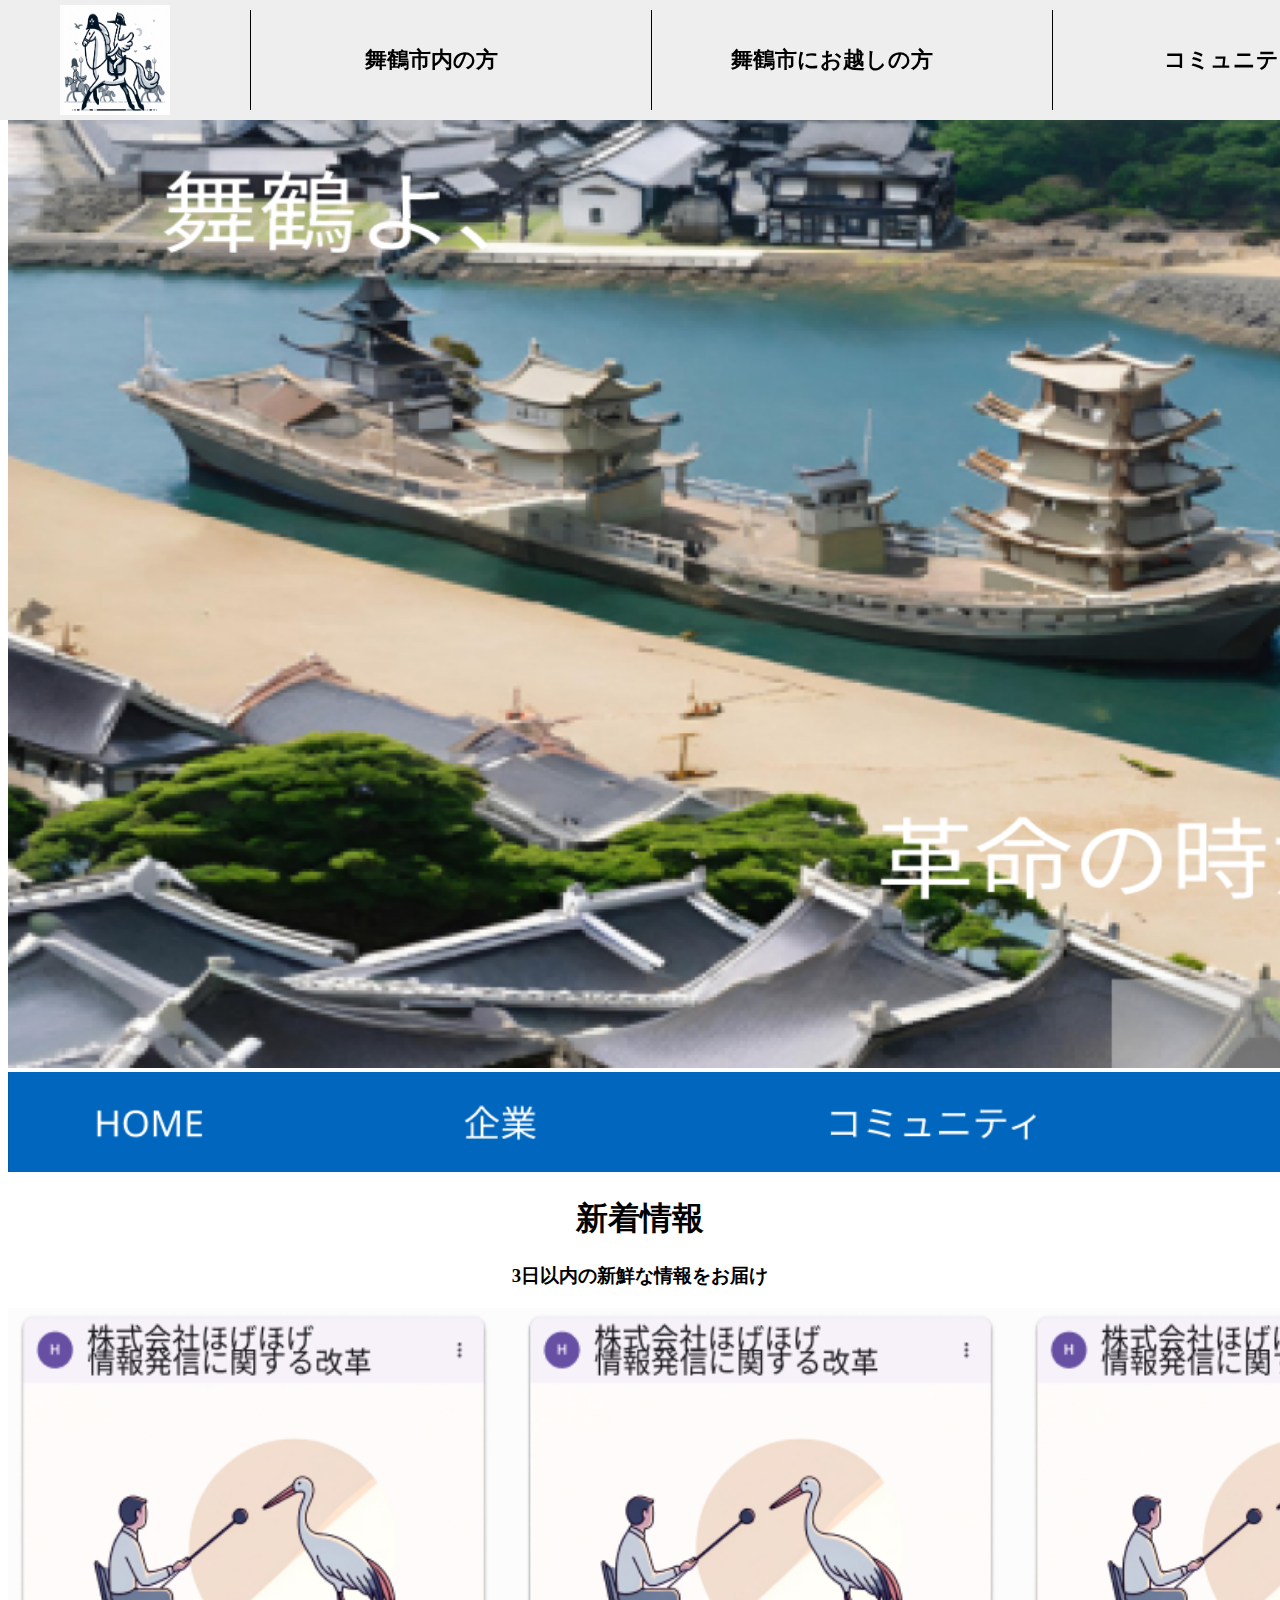
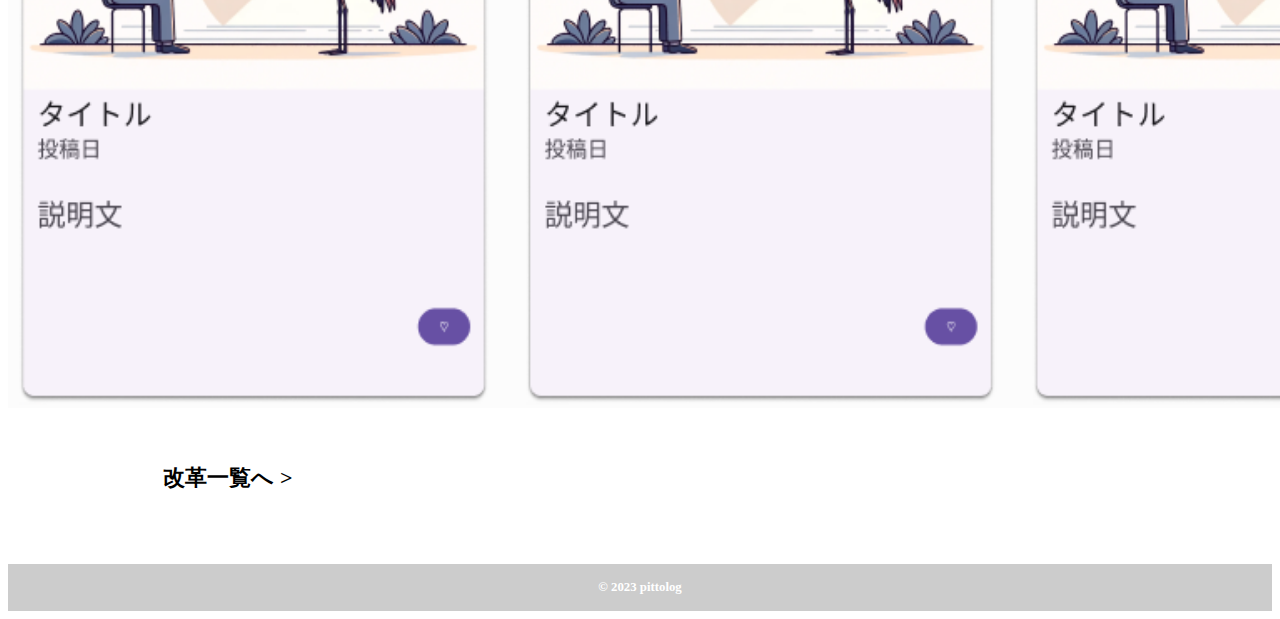
==== maizuru.html @ 2fc38062 "現状保存" ====
<!DOCTYPE HTML>
<html lang="ja">


<header>
    <link rel="stylesheet" href="maizuru.css">
    <img src="image2.png" width=110 height=110>
    <nav class="nav">
        <ul class="menu">
            <li><a href="#about">舞鶴市内の方</a></li>
            <li><a href="#news">舞鶴市にお越しの方</a></li>
            <li><a href="#blog">コミュニティ</a></li>
            <li><a href="#contact">Contact</a></li>
        </ul>
    </nav>
</header>

<main>
    <link rel="stylesheet" href="maizuru.css">
    <img src="image.png" width=1500 height=1000>
    <img src="menu.png" width=1500 height=100>

    <h1 style="text-align:center">新着情報</h1>
    <h3 style="text-align:center">3日以内の新鮮な情報をお届け</h3>

    <img src="content.png" width=1500 height=700>

    <ul>
        <li class="bule">改革一覧へ ></li>
    </ul>


    </div><br>
    <br>
</main>

<!-- フッター -->
<footer>
    <p>© 2023 pittolog</p>
</footer>

<body>

</body>

</html>
---- maizuru.css ----
body {
    padding-top: 60px;
}

header {
    position: fixed;
    /*← fixedで固定 */
    width: 100%;
    height: 120px;
    background: #eee;
    padding: 20px 60px;
    box-sizing: border-box;
    top: 0;
    left: 0;
    display: flex;
    align-items: center;
    /* ロゴとメニューを横並びにする */
    display: flex;
    justify-content: space-between;
}

header .nav .menu {
    display: flex;
    
}

header .nav .menu li {
    list-style: none;
    border-left: 1px solid;
    margin-left: 40px;
}

header .nav .menu li a {
    color: #000000;
    font-weight: bold;
    text-decoration: none;
}


main {
    text-align: center;
}

h2 {
    color: #B78D4A;
    text-decoration: none;
    padding-top: 100px;
}

footer {
    background: #CCC;
    padding: 1em;
    margin-top: 100px;
}

footer p {
    font-size: .8em;
    color: #fff;
    max-width: 800px;
    padding: 0;
    text-align: center;
    margin: 0 auto;
    font-weight: bold;
}

li {
    display: block;
    width: 360px;
    height: 100px;
    float: left;
    line-height: 100px;
    text-align: center;
    font-size: 22px;
    font-weight: bold;
}

.blue {
    background-color: #0066BB;
}
---- maizuru.css ----
body {
    padding-top: 60px;
}

header {
    position: fixed;
    /*← fixedで固定 */
    width: 100%;
    height: 120px;
    background: #eee;
    padding: 20px 60px;
    box-sizing: border-box;
    top: 0;
    left: 0;
    display: flex;
    align-items: center;
    /* ロゴとメニューを横並びにする */
    display: flex;
    justify-content: space-between;
}

header .nav .menu {
    display: flex;
    
}

header .nav .menu li {
    list-style: none;
    border-left: 1px solid;
    margin-left: 40px;
}

header .nav .menu li a {
    color: #000000;
    font-weight: bold;
    text-decoration: none;
}


main {
    text-align: center;
}

h2 {
    color: #B78D4A;
    text-decoration: none;
    padding-top: 100px;
}

footer {
    background: #CCC;
    padding: 1em;
    margin-top: 100px;
}

footer p {
    font-size: .8em;
    color: #fff;
    max-width: 800px;
    padding: 0;
    text-align: center;
    margin: 0 auto;
    font-weight: bold;
}

li {
    display: block;
    width: 360px;
    height: 100px;
    float: left;
    line-height: 100px;
    text-align: center;
    font-size: 22px;
    font-weight: bold;
}

.blue {
    background-color: #0066BB;
}
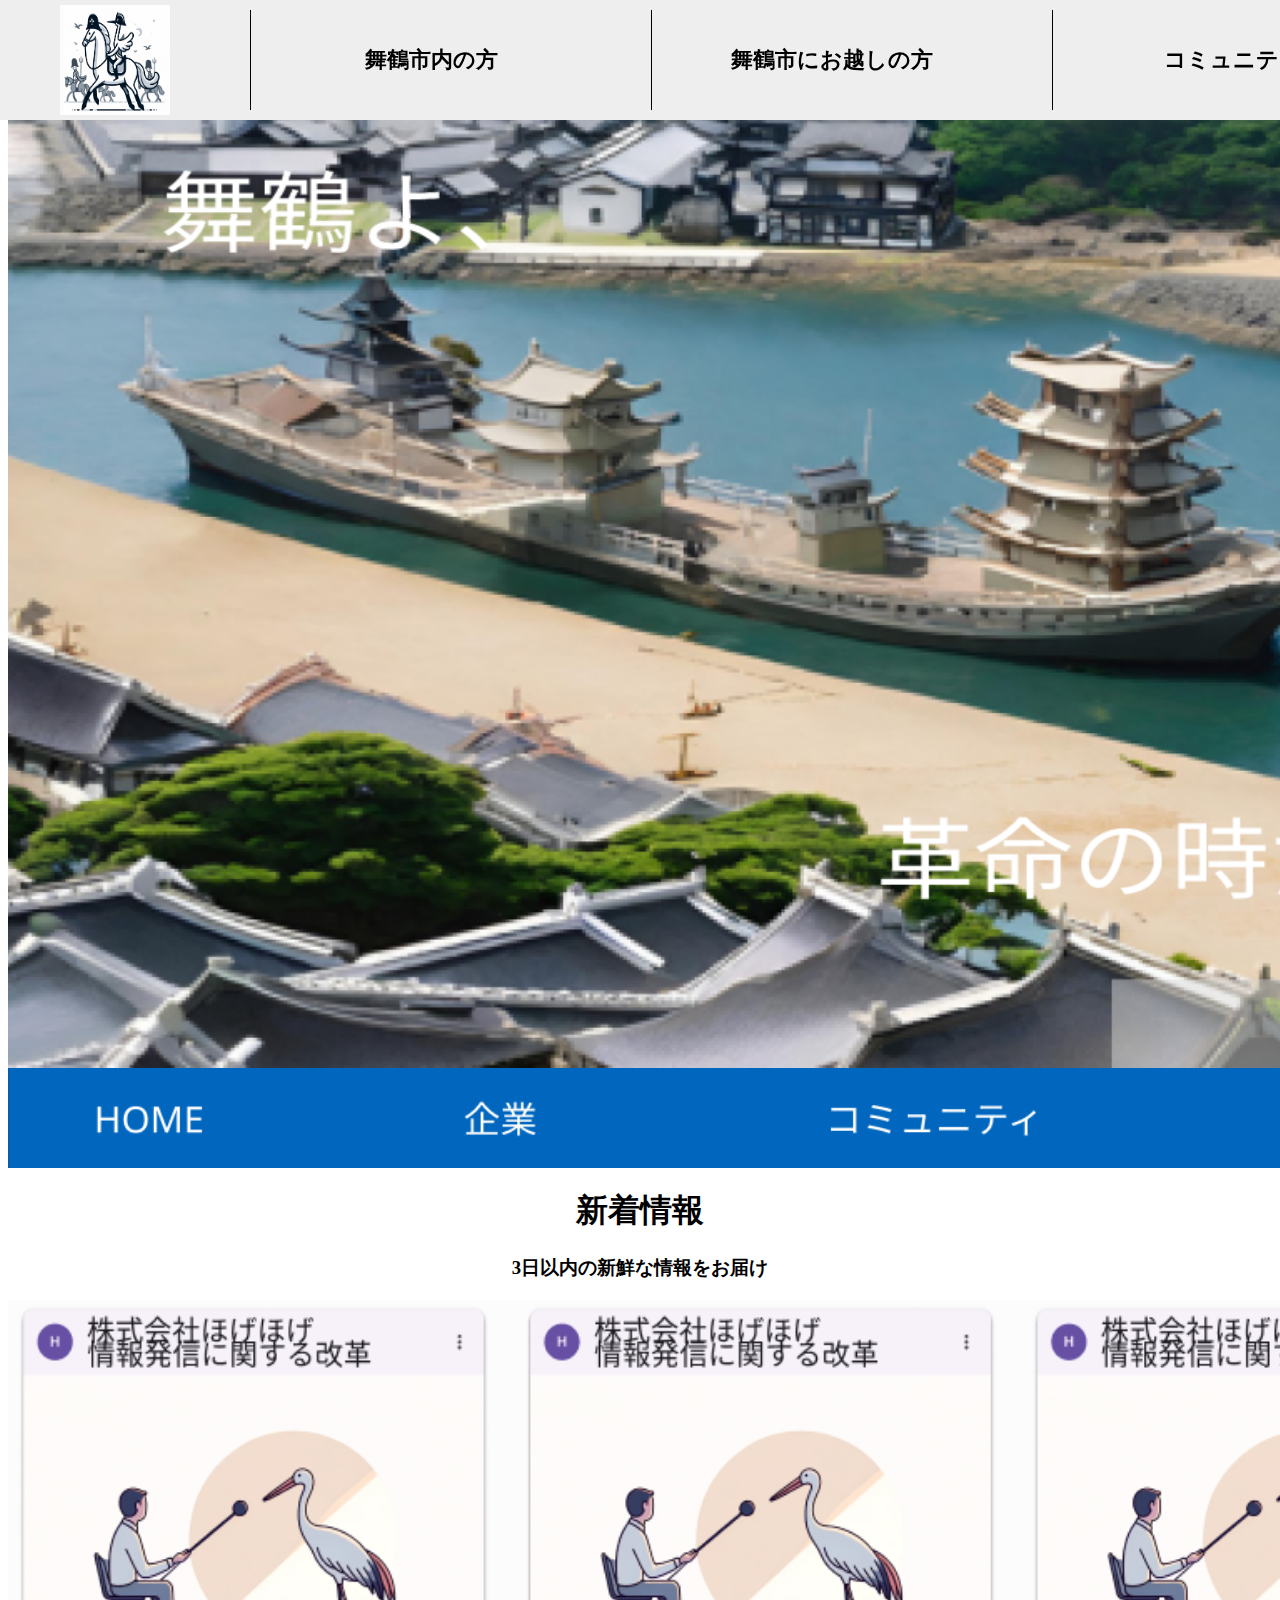
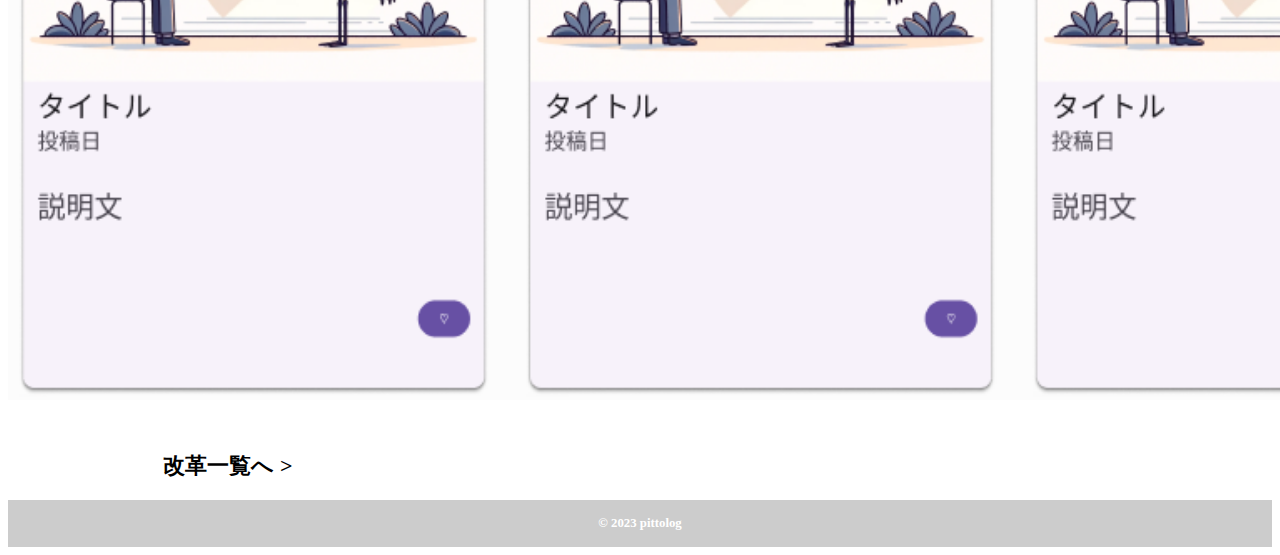
==== commit 33024ef9: "画像の隙間を修正" ====
--- a/maizuru.html
+++ b/maizuru.html
@@ -1,9 +1,11 @@
 <!DOCTYPE HTML>
 <html lang="ja">
 
+<head>
+    <link rel="stylesheet" href="maizuru.css">
+</head>
 
 <header>
-    <link rel="stylesheet" href="maizuru.css">
     <img src="image2.png" width=110 height=110>
     <nav class="nav">
         <ul class="menu">
@@ -16,8 +18,9 @@
 </header>
 
 <main>
-    <link rel="stylesheet" href="maizuru.css">
+
     <img src="image.png" width=1500 height=1000>
+
     <img src="menu.png" width=1500 height=100>
 
     <h1 style="text-align:center">新着情報</h1>
@@ -29,9 +32,6 @@
         <li class="bule">改革一覧へ ></li>
     </ul>
 
-
-    </div><br>
-    <br>
 </main>
 
 <!-- フッター -->
--- a/maizuru.css
+++ b/maizuru.css
@@ -40,7 +40,9 @@
 main {
     text-align: center;
 }
-
+main img{
+    vertical-align: bottom;
+}
 h2 {
     color: #B78D4A;
     text-decoration: none;
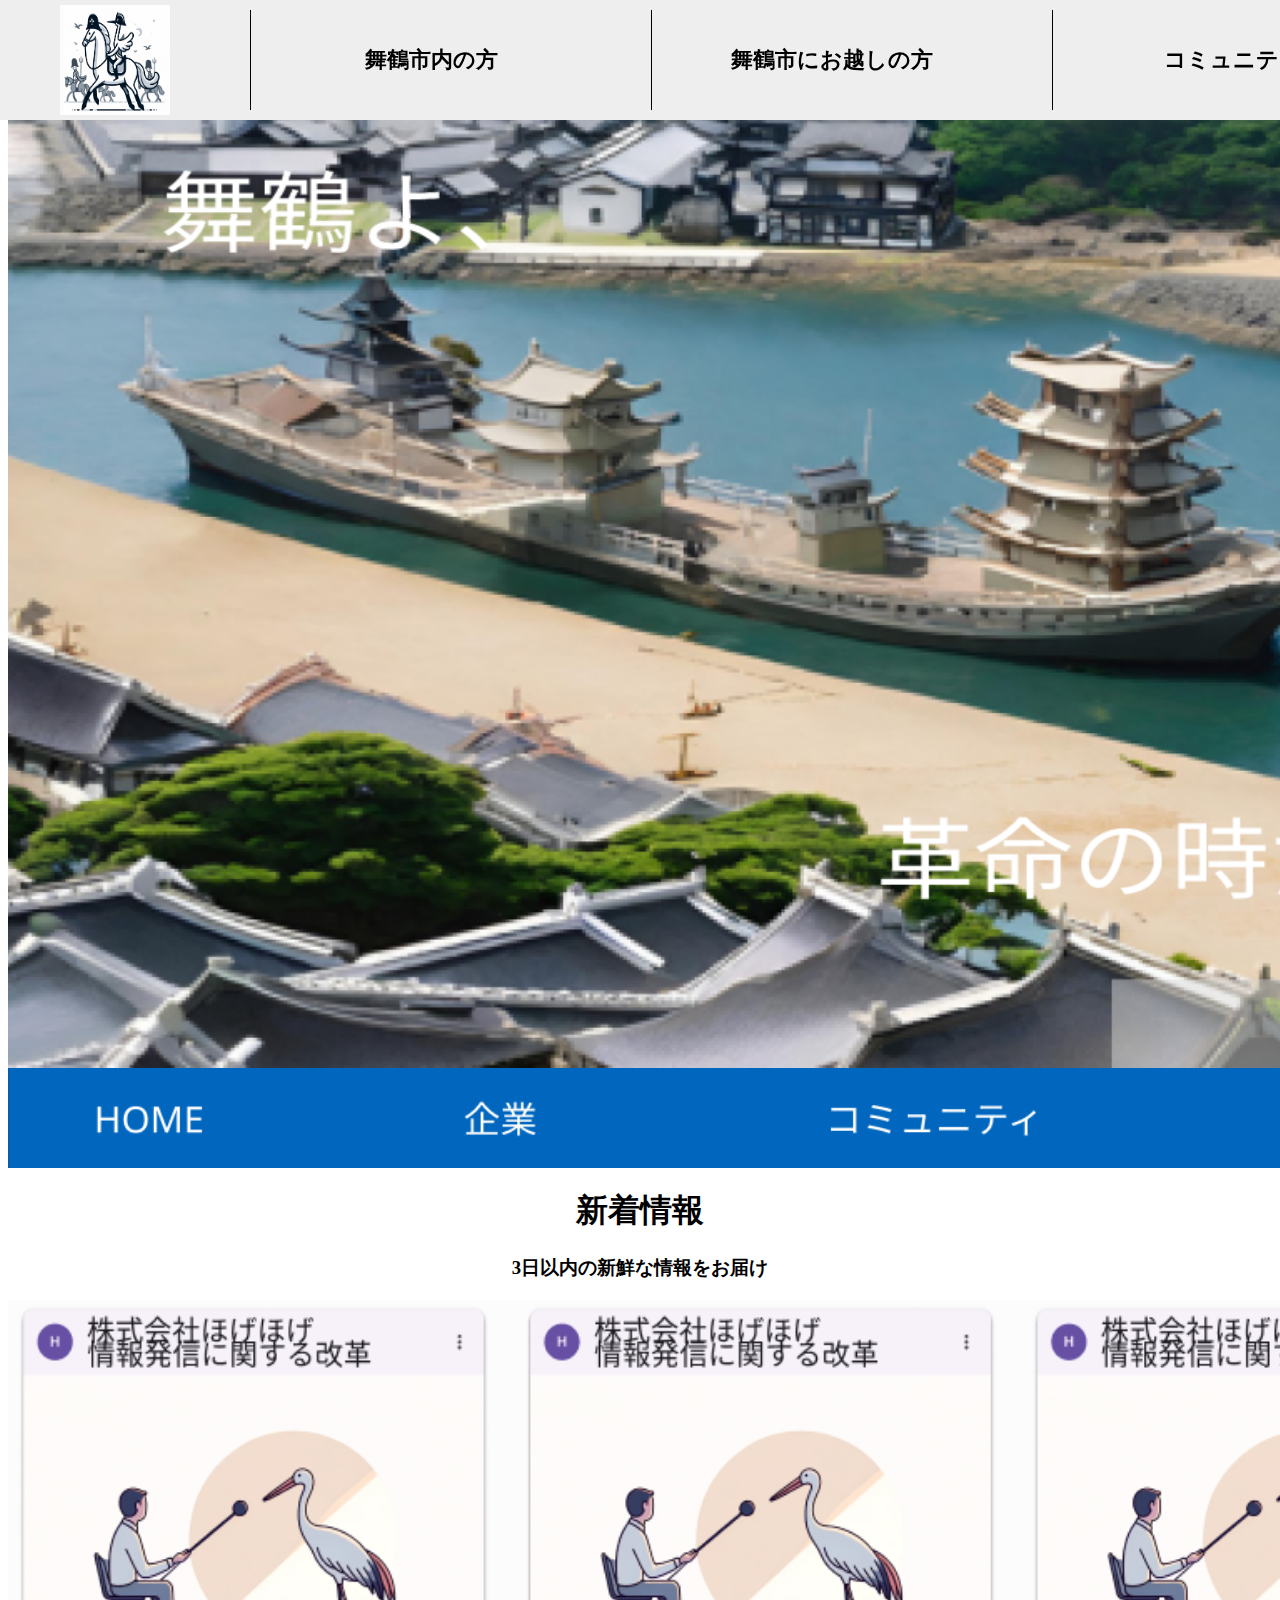
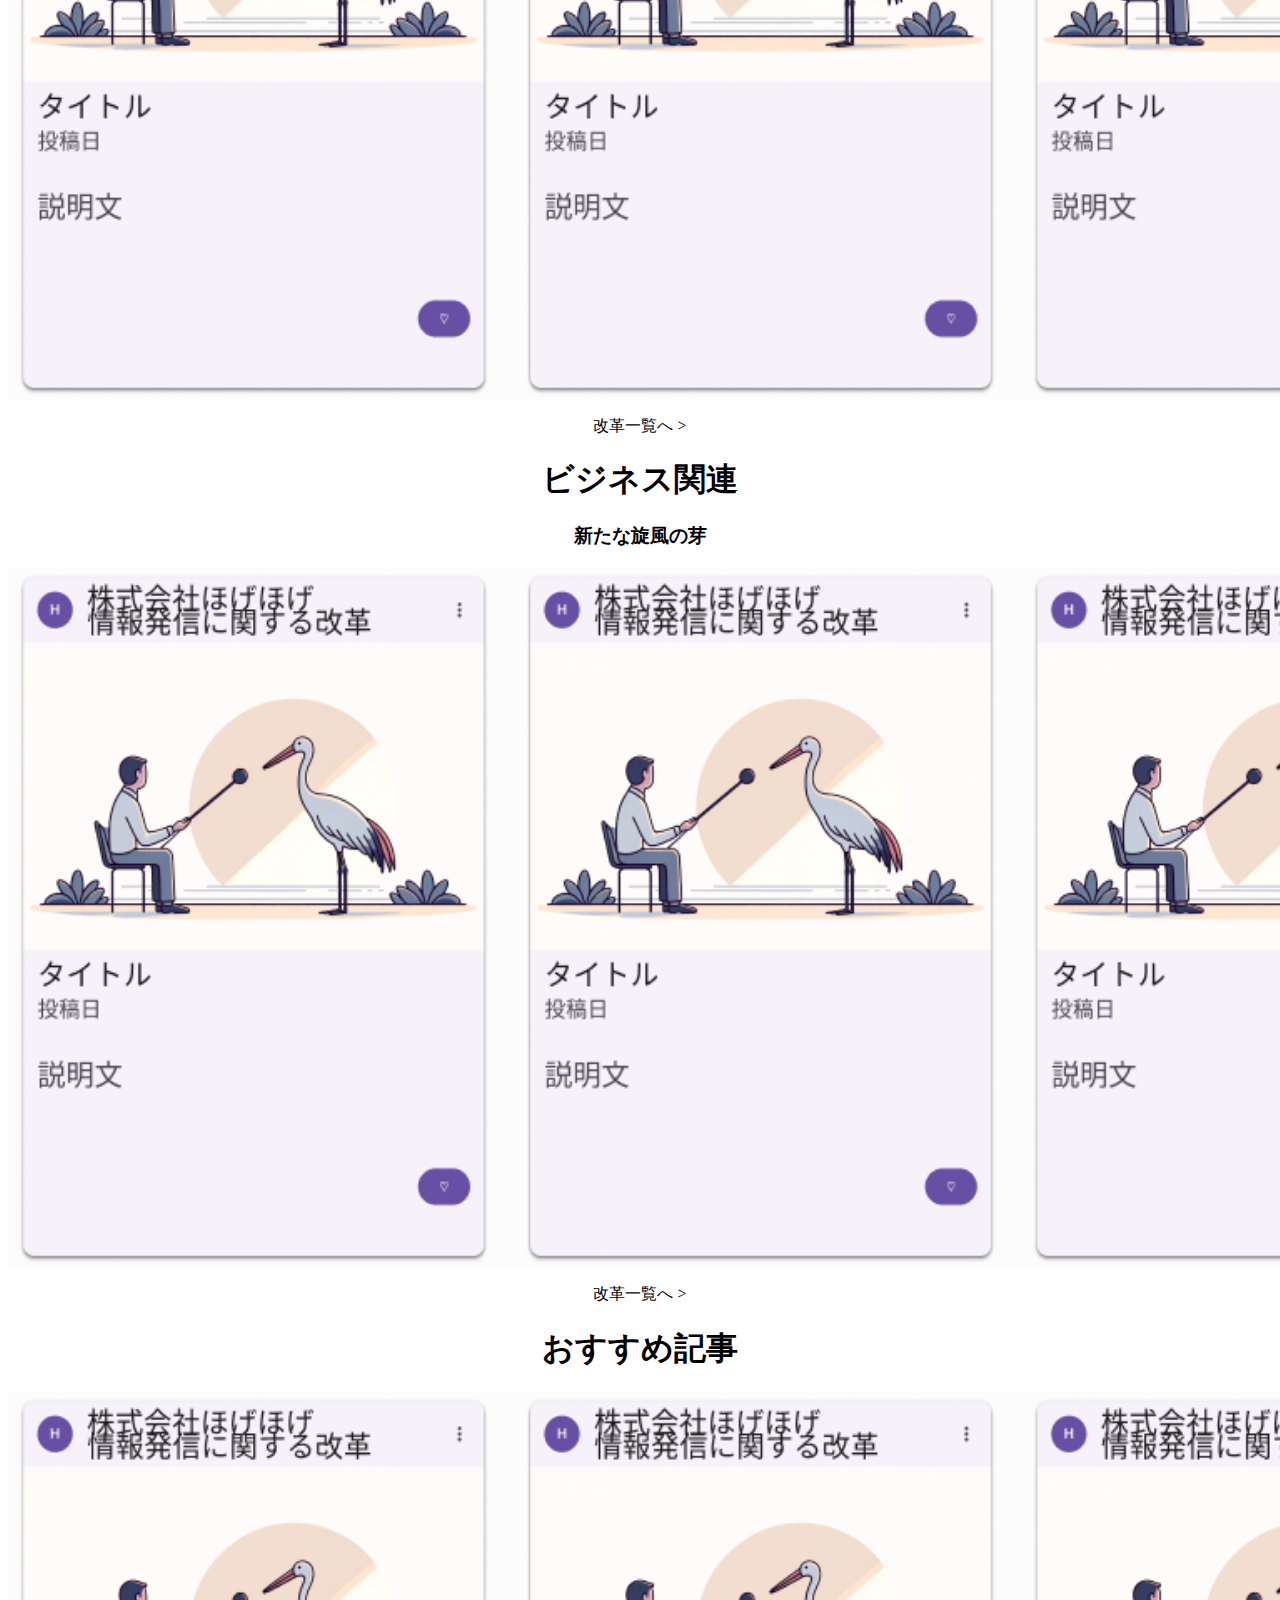
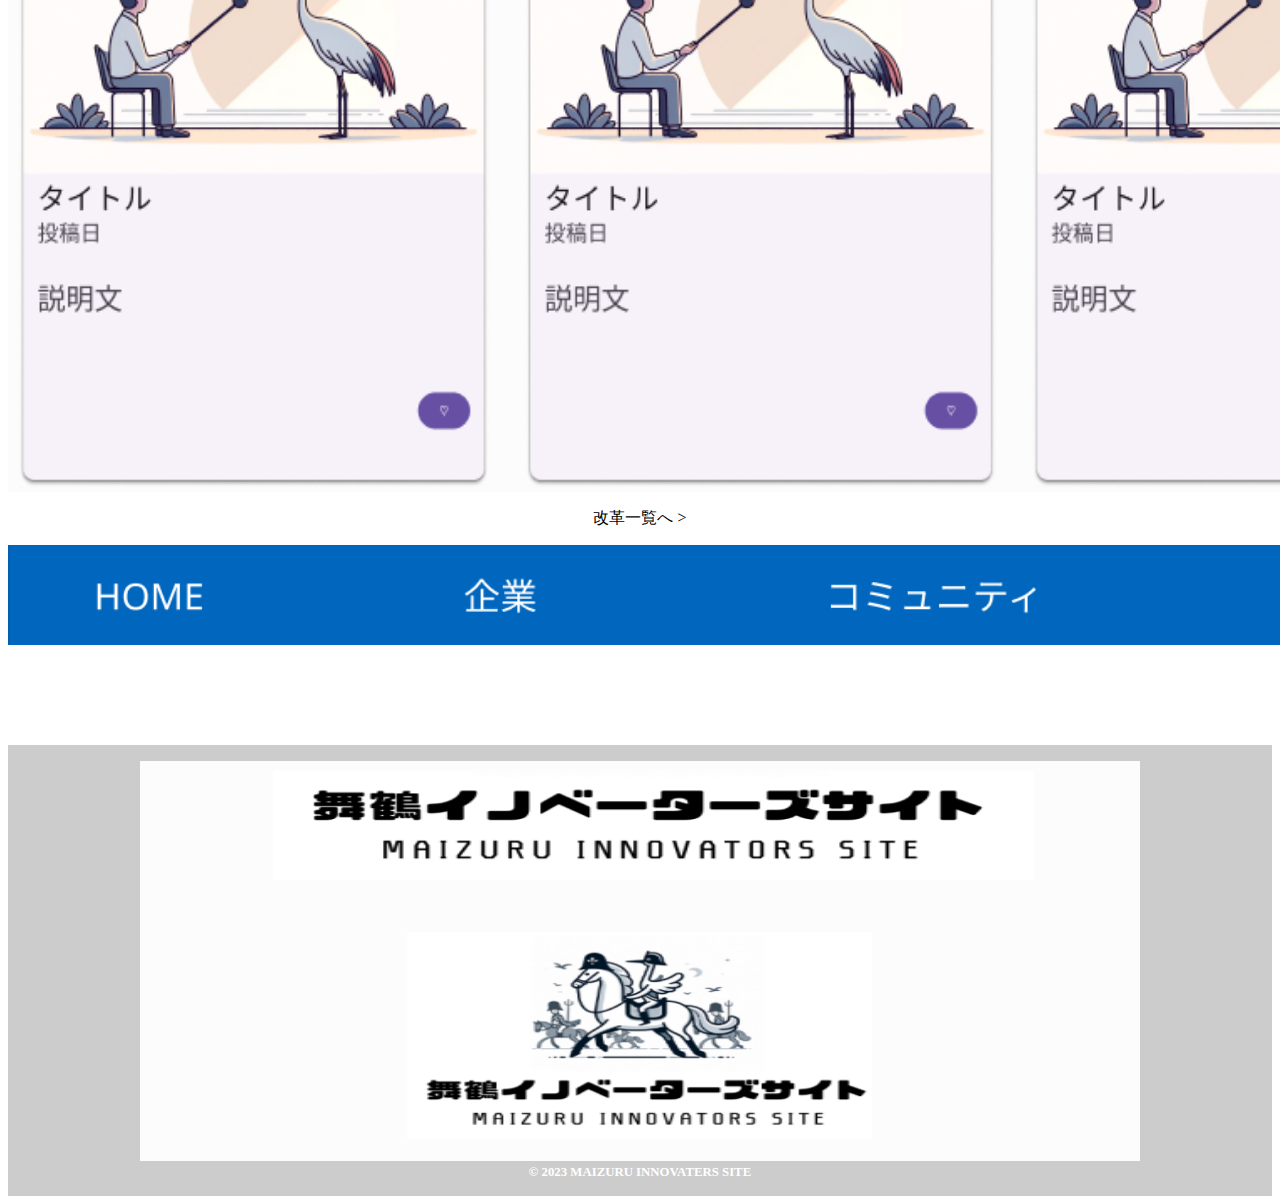
==== commit 1722c628: "完成" ====
--- a/maizuru.html
+++ b/maizuru.html
@@ -28,15 +28,49 @@
 
     <img src="content.png" width=1500 height=700>
 
-    <ul>
-        <li class="bule">改革一覧へ ></li>
-    </ul>
+
+    <center>
+        <div class="box">
+            <p>改革一覧へ > </p>
+        </div>
+    </center>
+    <p></p>
+
+    <h1 style="text-align:center">ビジネス関連</h1>
+    <h3 style="text-align:center">新たな旋風の芽</h3>
+
+    <img src="content.png" width=1500 height=700>
+
+
+    <center>
+        <div class="box">
+            <p>改革一覧へ > </p>
+        </div>
+    </center>
+    <p></p>
+
+    <h1 style="text-align:center">おすすめ記事</h1>
+
+    <img src="content.png" width=1500 height=700>
+
+
+    <center>
+        <div class="box">
+            <p>改革一覧へ > </p>
+        </div>
+    </center>
+
+    <p></p>
+
+    <img src="menu.png" width=1500 height=100>
+    <p></p>
 
 </main>
 
 <!-- フッター -->
 <footer>
-    <p>© 2023 pittolog</p>
+    <center><img src="futter.png" width=1000 height=400></center>
+    <p>© 2023 MAIZURU INNOVATERS SITE</p>
 </footer>
 
 <body>
